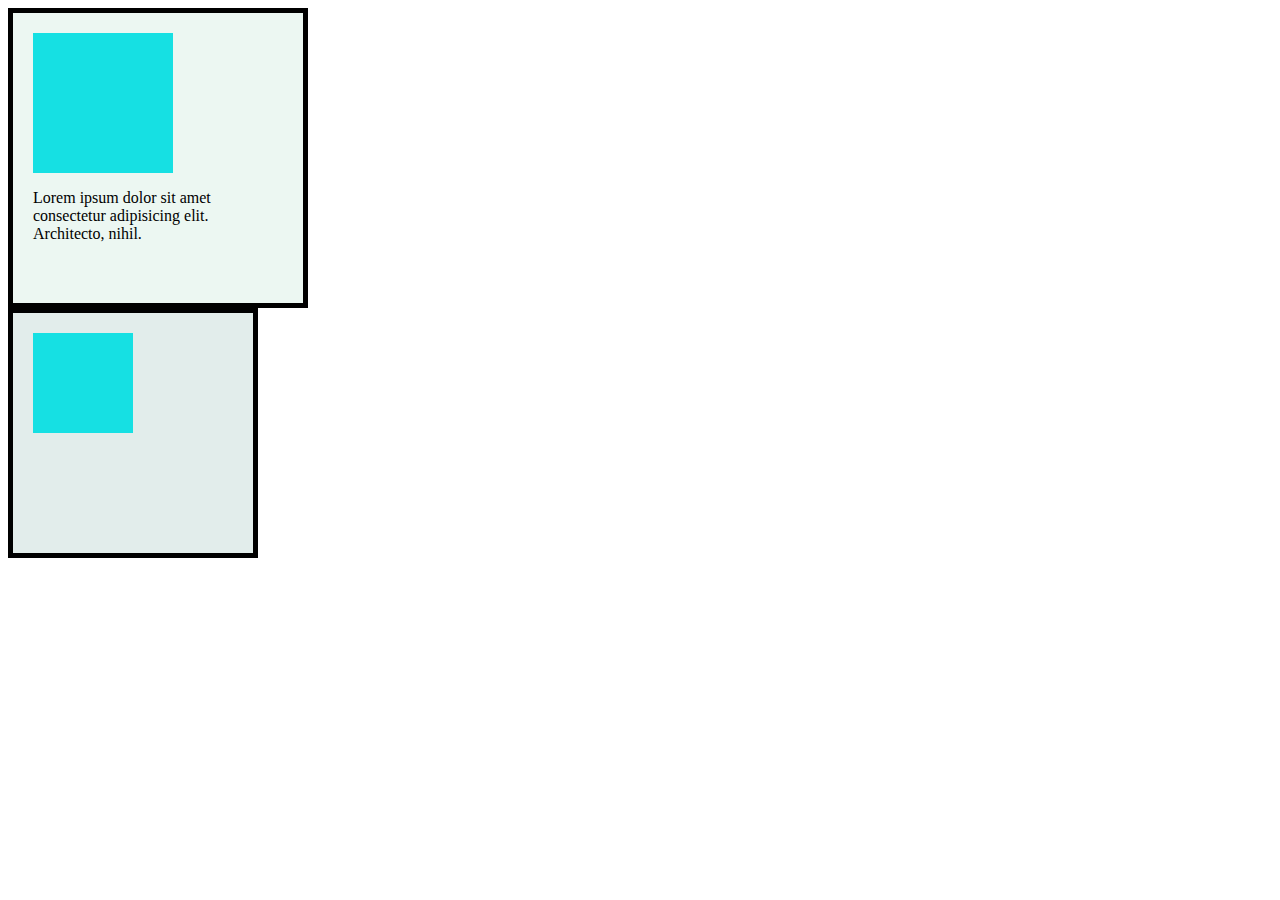
==== index.html @ da123b41 "робота на уроці" ====
<html lang="en">

<head>
    <meta charset="UTF-8" />
    <meta http-equiv="X-UA-Compatible" content="IE=edge" />
    <meta name="viewport" content="width=device-width, initial-scale=1.0" />
    <link rel="stylesheet" href="./css/block.css" />
    <title>Block model</title>
</head>

<body>
    <div class="block block-1">
        <div class="child"></div>
        <p>Lorem ipsum dolor sit amet consectetur adipisicing elit. Architecto, nihil.</p>
    </div>
    <div class="block block-2">
        <div class="child"></div>
    </div>
</body>

</html>
---- css/block.css ----
html{
    box-sizing: border-box;
}

*,
*::after,
*::before{
   box-sizing:inherit; 
   /* box-sizing: border-box; */
}

.block {
    width: 250px;
    height: 250px;
}

.block-1 {
    background-color: rgba(234, 246, 241, 0.897);
    padding: 20px;
    box-sizing: content-box;
    border: 5px solid black;

    /* border-color:black;
    border-style: solid;
    border-radius:5px; */
}

.block-2 {
    background-color: rgb(226, 237, 235);

    padding: 20px;
    /* box-sizing: border-box; */
    border: 5px solid black;

}

.child {
    width: 100px;
    height: 100px;
    background-color: rgb(22, 224, 227);

    padding: 20px;
}
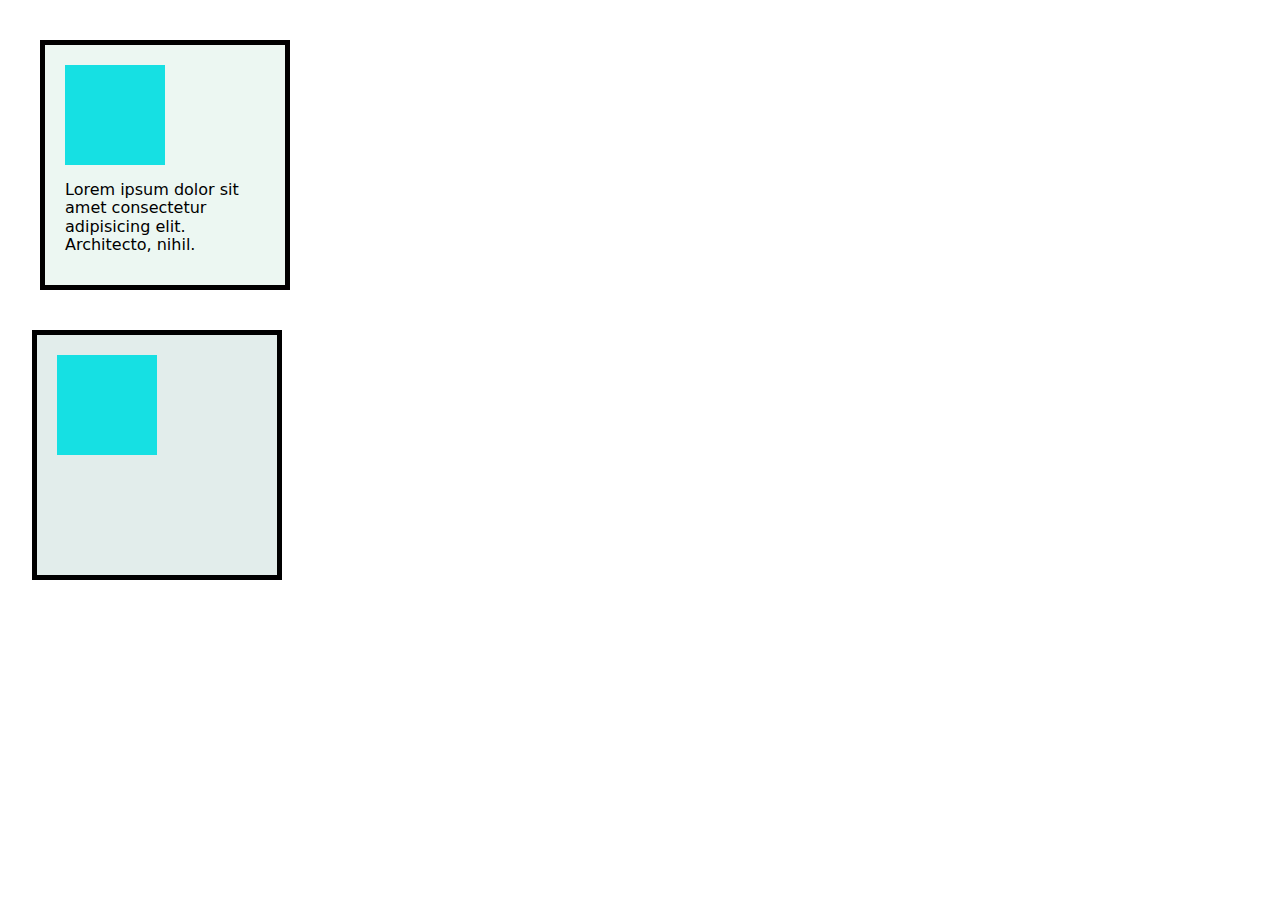
==== commit e0e4e0af: "робота на уроці" ====
--- a/index.html
+++ b/index.html
@@ -4,6 +4,7 @@
     <meta charset="UTF-8" />
     <meta http-equiv="X-UA-Compatible" content="IE=edge" />
     <meta name="viewport" content="width=device-width, initial-scale=1.0" />
+    <link rel="stylesheet" href="https://cdnjs.cloudflare.com/ajax/libs/modern-normalize/1.1.0/modern-normalize.css" />
     <link rel="stylesheet" href="./css/block.css" />
     <title>Block model</title>
 </head>
--- a/css/block.css
+++ b/css/block.css
@@ -1,4 +1,4 @@
-html{
+/* html{
     box-sizing: border-box;
 }
 
@@ -7,22 +7,25 @@
 *::before{
    box-sizing:inherit; 
    /* box-sizing: border-box; */
-}
+/* } */
 
 .block {
     width: 250px;
     height: 250px;
+    /* margin: 20px; */
 }
 
 .block-1 {
     background-color: rgba(234, 246, 241, 0.897);
     padding: 20px;
-    box-sizing: content-box;
+    /* box-sizing: content-box; */
     border: 5px solid black;
+margin: 40px;
 
     /* border-color:black;
     border-style: solid;
     border-radius:5px; */
+    /* border-right: 2px solid red; */
 }
 
 .block-2 {
@@ -31,6 +34,12 @@
     padding: 20px;
     /* box-sizing: border-box; */
     border: 5px solid black;
+
+    margin: 10px 32px;
+    /* margin-top: 10px;
+    margin-bottom: 10px;
+    margin-left: 32px;
+    margin-right: 32px; */
 
 }
 
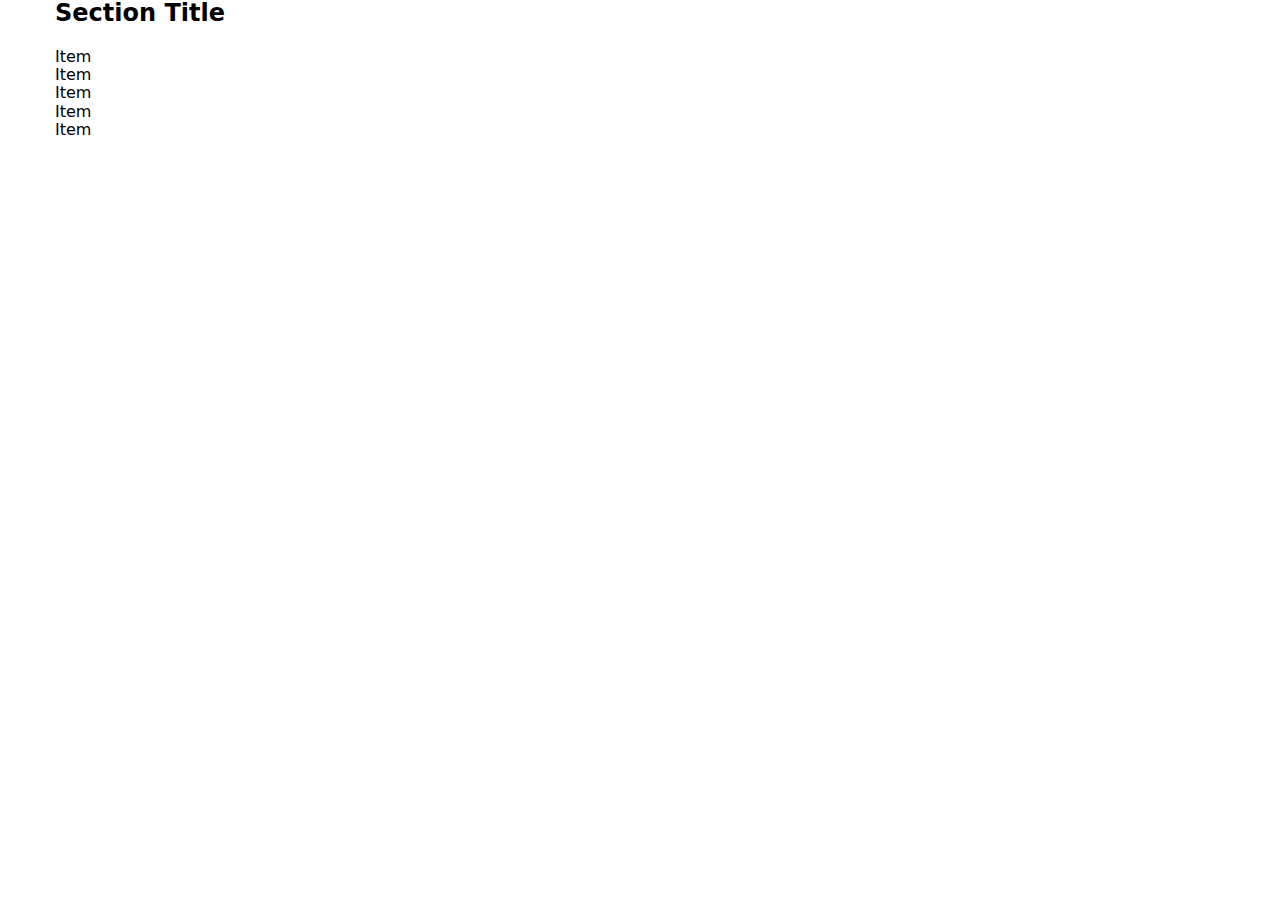
==== commit c627fba8: "для роботи на уроці" ====
--- a/index.html
+++ b/index.html
@@ -1,22 +1,28 @@
+<!DOCTYPE html>
 <html lang="en">
 
 <head>
-    <meta charset="UTF-8" />
-    <meta http-equiv="X-UA-Compatible" content="IE=edge" />
-    <meta name="viewport" content="width=device-width, initial-scale=1.0" />
+    <meta charset="UTF-8">
+    <meta http-equiv="X-UA-Compatible" content="IE=edge">
+    <meta name="viewport" content="width=device-width, initial-scale=1.0">
     <link rel="stylesheet" href="https://cdnjs.cloudflare.com/ajax/libs/modern-normalize/1.1.0/modern-normalize.css" />
-    <link rel="stylesheet" href="./css/block.css" />
-    <title>Block model</title>
+    <link rel="stylesheet" href="./css/style.css">
+    <title>Одиниці вимірювання. Псевдоелементи. Background.</title>
 </head>
 
 <body>
-    <div class="block block-1">
-        <div class="child"></div>
-        <p>Lorem ipsum dolor sit amet consectetur adipisicing elit. Architecto, nihil.</p>
-    </div>
-    <div class="block block-2">
-        <div class="child"></div>
-    </div>
+    <section>
+        <div class="container">
+            <h2 class="section-title">Section Title</h2>
+            <ul class="list services-list">
+                <li class="item services-item">Item</li>
+                <li class="item services-item">Item</li>
+                <li class="item services-item">Item</li>
+                <li class="item services-item">Item</li>
+                <li class="item services-item">Item</li>
+            </ul>
+        </div>
+    </section>
 </body>
 
 </html>--- a/css/style.css
+++ b/css/style.css
@@ -0,0 +1,41 @@
+.container {
+    width: 1200px;
+    padding-left: 15px;
+    padding-right: 15px;
+    margin-left: auto;
+    margin-right: auto;
+}
+
+.section {
+    padding-top: 50px;
+    padding-bottom: 50px;
+}
+
+.list {
+    margin: 0;
+    padding: 0;
+    list-style: none;
+}
+
+a{
+    text-decoration: none;
+}
+
+img {
+    display: block;
+    max-width: 100%;
+    height: auto;
+}
+
+h1,
+h3,
+h2,
+h4,
+h5,
+h6,
+p,
+ul {
+    margin-top: 0;
+}
+
+
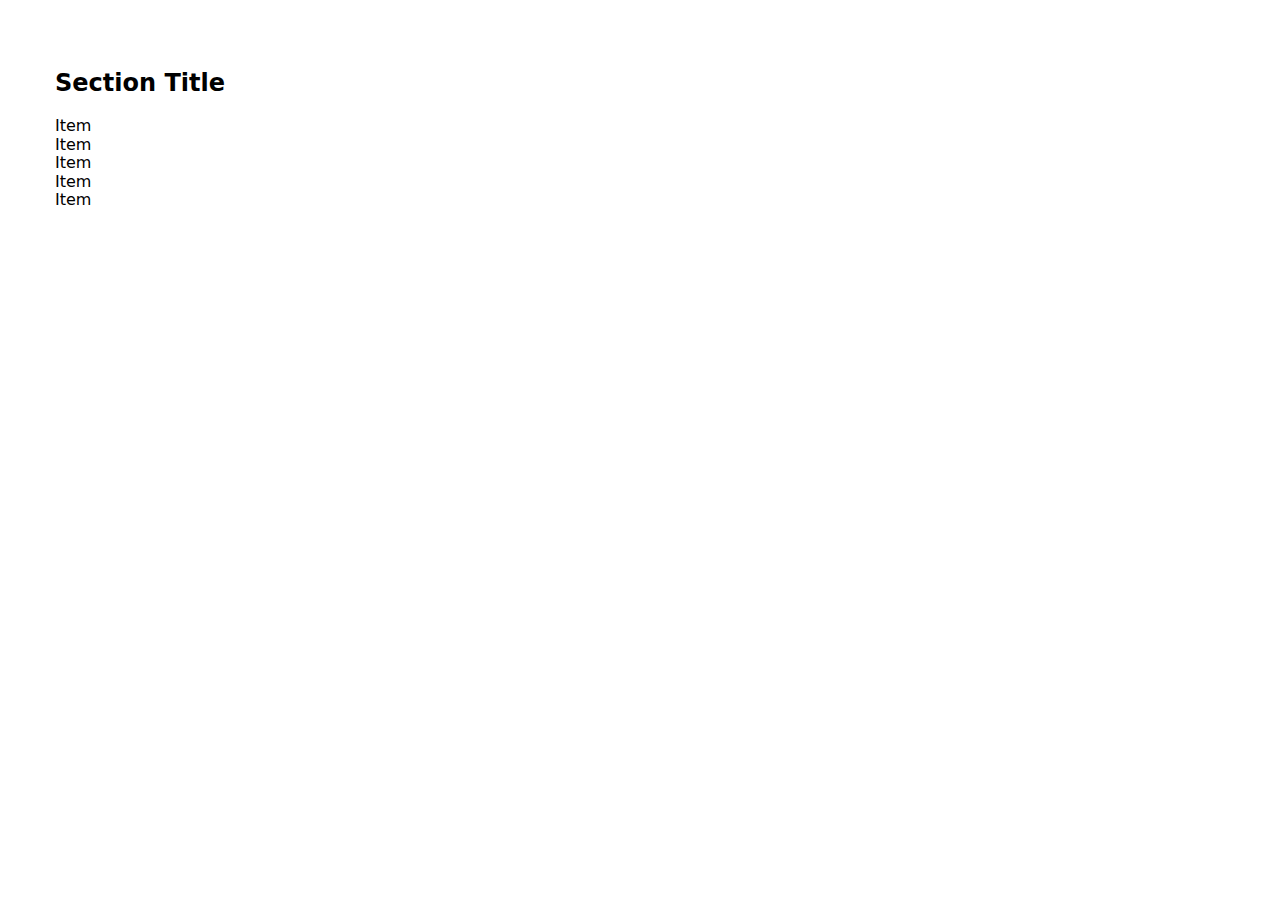
==== commit 9f631e59: "для роботи на уроці" ====
--- a/index.html
+++ b/index.html
@@ -11,7 +11,9 @@
 </head>
 
 <body>
-    <section>
+
+    <!-- Псевдоелементи -->
+    <section class="section">
         <div class="container">
             <h2 class="section-title">Section Title</h2>
             <ul class="list services-list">
--- a/css/style.css
+++ b/css/style.css
@@ -21,21 +21,7 @@
     text-decoration: none;
 }
 
-img {
-    display: block;
-    max-width: 100%;
-    height: auto;
-}
-
-h1,
-h3,
-h2,
-h4,
-h5,
-h6,
-p,
-ul {
-    margin-top: 0;
-}
 
 
+
+
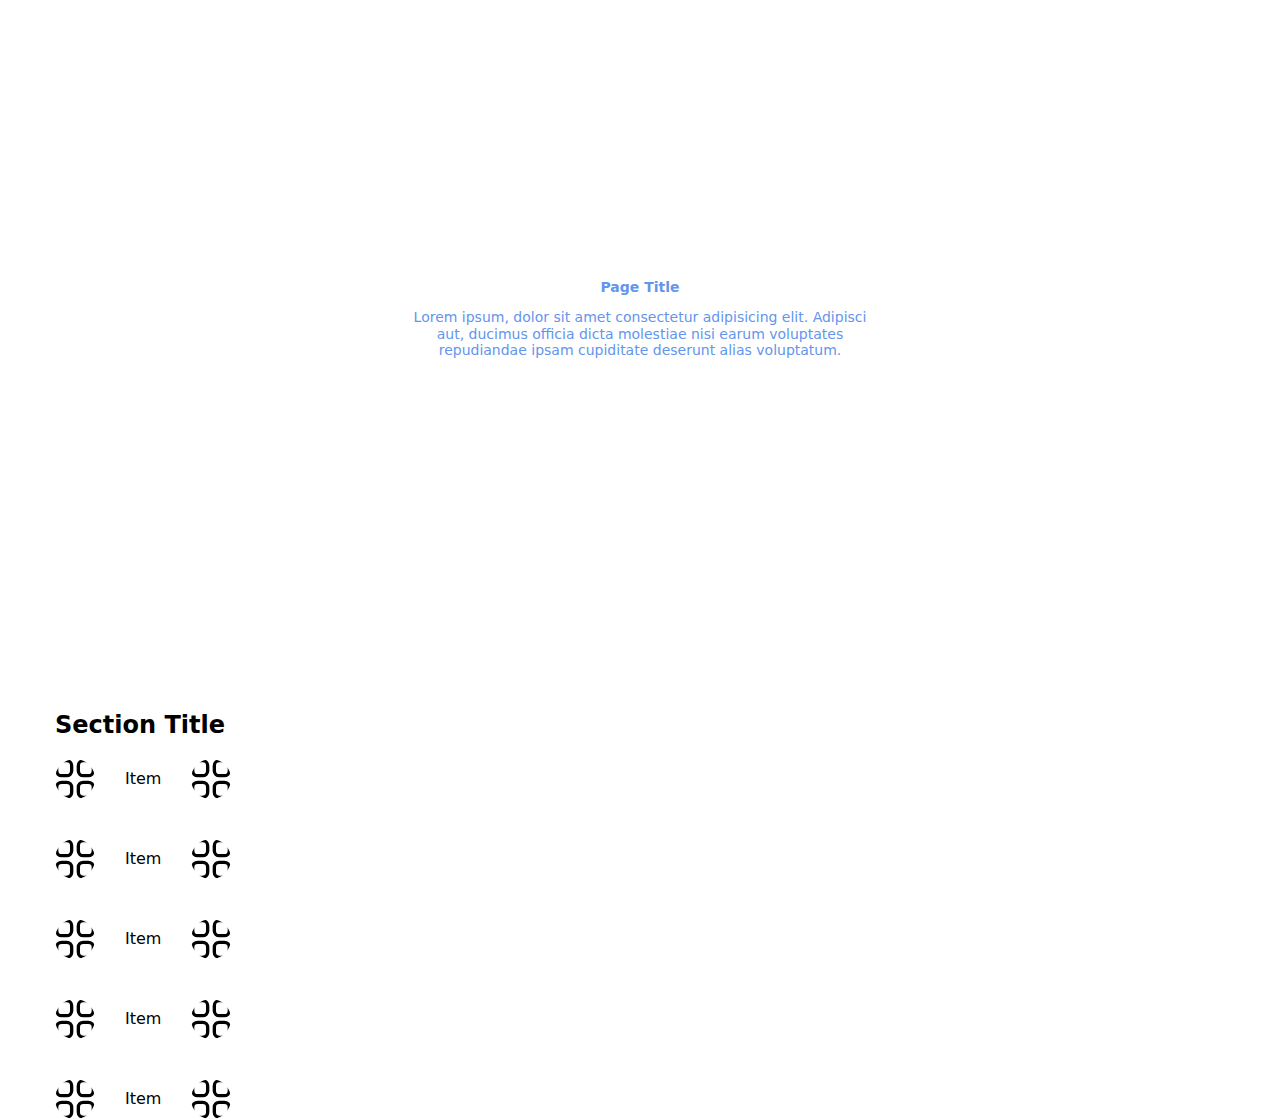
==== commit 086703e3: "для роботи на уроці" ====
--- a/index.html
+++ b/index.html
@@ -11,6 +11,16 @@
 </head>
 
 <body>
+
+    <!--Background  -->
+    <section class="banner">
+        <div class="banner-content">
+            <h1 class="page-title">Page Title</h1>
+            <p class="description">Lorem ipsum, dolor sit amet consectetur adipisicing elit. Adipisci aut, ducimus
+                officia dicta molestiae nisi earum voluptates repudiandae ipsam cupiditate deserunt alias voluptatum.
+            </p>
+        </div>
+    </section>
 
     <!-- Псевдоелементи -->
     <section class="section">
--- a/css/style.css
+++ b/css/style.css
@@ -8,7 +8,7 @@
 
 .section {
     padding-top: 50px;
-    padding-bottom: 50px;
+
 }
 
 .list {
@@ -21,7 +21,74 @@
     text-decoration: none;
 }
 
+/* Background */
+
+.banner {
+    padding: 250px 0;
+}
+
+.banner-content {
+    max-width: 500px;
+    padding: 20px;
+    margin: auto;
+    text-align: center;
+}
+
+.page-title,
+.description {
+    font-size: 14px;
+    color: cornflowerblue;
+}
+
+/* Псевдоелементи */
+
+.services-item{
+    display: flex;
+    align-items: center;
+}
+
+.services-item:not(:last-child){
+    margin-bottom: 40px;
+}
+
+.services-item::before{
+    content: '';
+    background-image: url(../img/free-icon-font-apps-3917618.svg);
+    background-size: contain;
+  display: block;
+  width: 40px;
+  height: 40px;
+
+  margin-right: 30px;
+border-radius: 50%;
+}
+
+.services-item:hover::before{
+    background-color: blue;
+}
+
+
+.services-item::after {
+content: '';
+    background-image: url(../img/free-icon-font-apps-3917618.svg);
+    background-size: contain;
+    display: block;
+    width: 40px;
+    height: 40px;
+
+    margin-left: 30px;
+    border-radius: 50%;
+}
+
+.services-item:hover::after {
+    background-color: teal;
+}
+.services-item:hover{
+    color: red;
+}
 
 
 
 
+
+
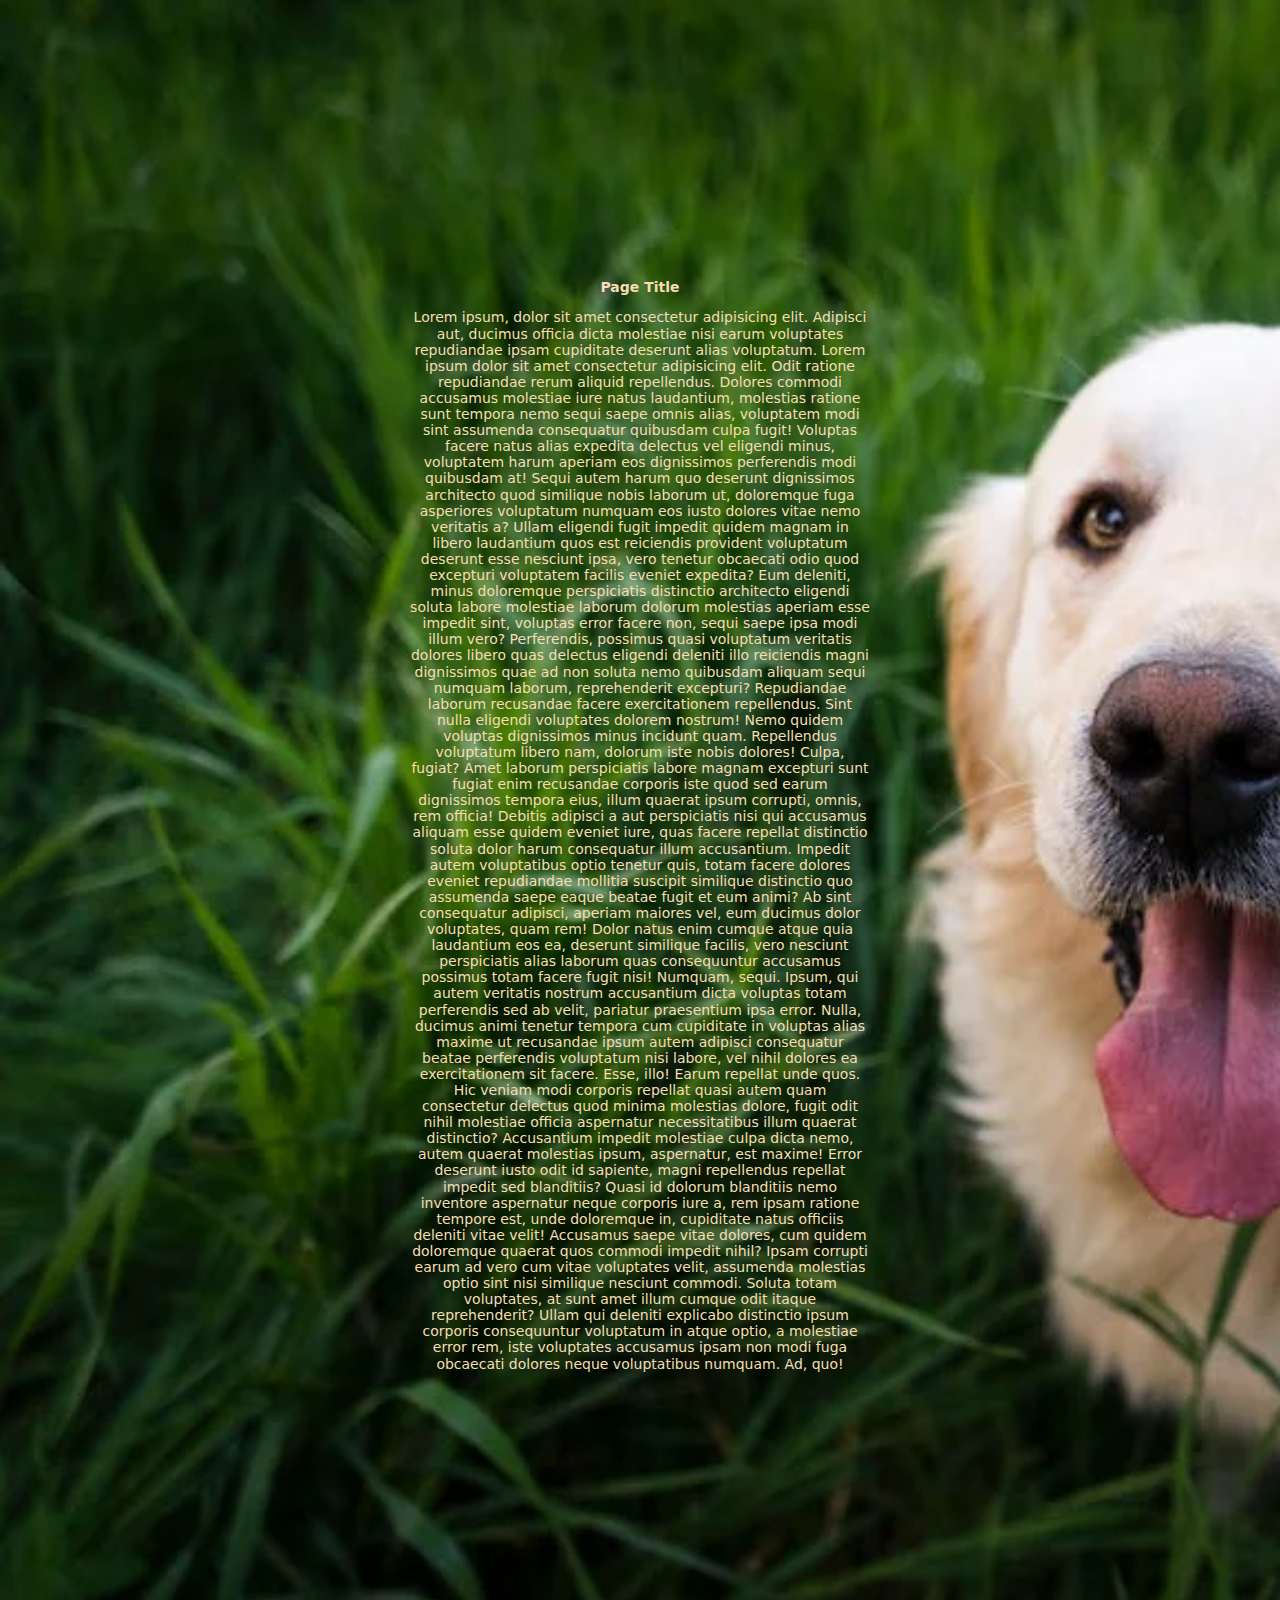
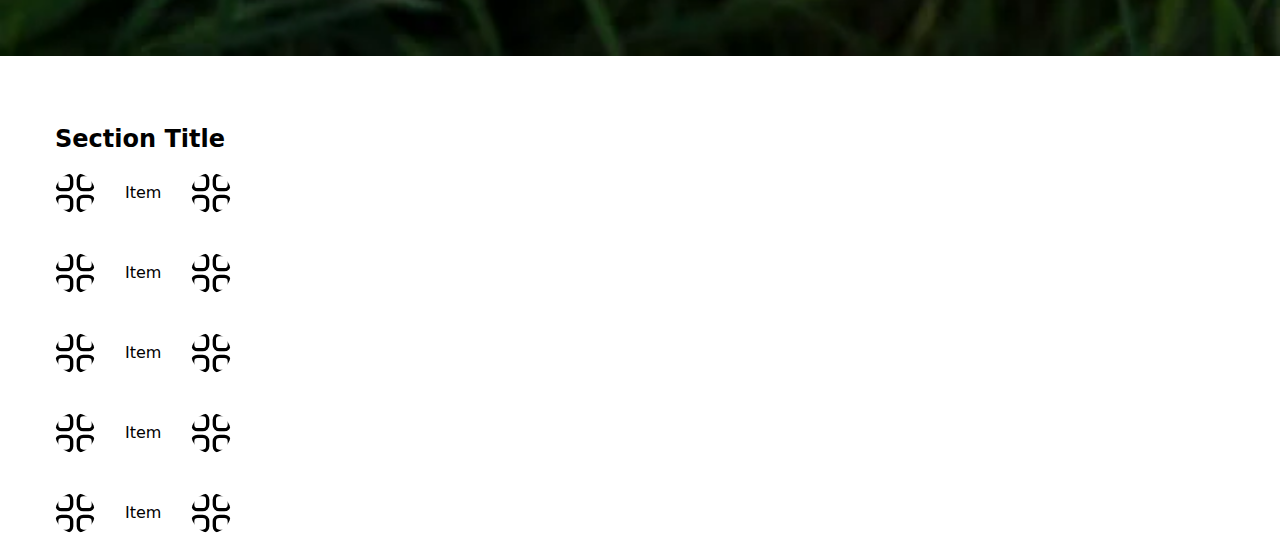
==== commit 840f0ce5: "робота на уроці" ====
--- a/index.html
+++ b/index.html
@@ -18,6 +18,44 @@
             <h1 class="page-title">Page Title</h1>
             <p class="description">Lorem ipsum, dolor sit amet consectetur adipisicing elit. Adipisci aut, ducimus
                 officia dicta molestiae nisi earum voluptates repudiandae ipsam cupiditate deserunt alias voluptatum.
+                Lorem ipsum dolor sit amet consectetur adipisicing elit. Odit ratione repudiandae rerum aliquid
+                repellendus. Dolores commodi accusamus molestiae iure natus laudantium, molestias ratione sunt tempora
+                nemo sequi saepe omnis alias, voluptatem modi sint assumenda consequatur quibusdam culpa fugit! Voluptas
+                facere natus alias expedita delectus vel eligendi minus, voluptatem harum aperiam eos dignissimos
+                perferendis modi quibusdam at! Sequi autem harum quo deserunt dignissimos architecto quod similique
+                nobis laborum ut, doloremque fuga asperiores voluptatum numquam eos iusto dolores vitae nemo veritatis
+                a? Ullam eligendi fugit impedit quidem magnam in libero laudantium quos est reiciendis provident
+                voluptatum deserunt esse nesciunt ipsa, vero tenetur obcaecati odio quod excepturi voluptatem facilis
+                eveniet expedita? Eum deleniti, minus doloremque perspiciatis distinctio architecto eligendi soluta
+                labore molestiae laborum dolorum molestias aperiam esse impedit sint, voluptas error facere non, sequi
+                saepe ipsa modi illum vero? Perferendis, possimus quasi voluptatum veritatis dolores libero quas
+                delectus eligendi deleniti illo reiciendis magni dignissimos quae ad non soluta nemo quibusdam aliquam
+                sequi numquam laborum, reprehenderit excepturi? Repudiandae laborum recusandae facere exercitationem
+                repellendus. Sint nulla eligendi voluptates dolorem nostrum! Nemo quidem voluptas dignissimos minus
+                incidunt quam. Repellendus voluptatum libero nam, dolorum iste nobis dolores! Culpa, fugiat? Amet
+                laborum perspiciatis labore magnam excepturi sunt fugiat enim recusandae corporis iste quod sed earum
+                dignissimos tempora eius, illum quaerat ipsum corrupti, omnis, rem officia! Debitis adipisci a aut
+                perspiciatis nisi qui accusamus aliquam esse quidem eveniet iure, quas facere repellat distinctio soluta
+                dolor harum consequatur illum accusantium. Impedit autem voluptatibus optio tenetur quis, totam facere
+                dolores eveniet repudiandae mollitia suscipit similique distinctio quo assumenda saepe eaque beatae
+                fugit et eum animi? Ab sint consequatur adipisci, aperiam maiores vel, eum ducimus dolor voluptates,
+                quam rem! Dolor natus enim cumque atque quia laudantium eos ea, deserunt similique facilis, vero
+                nesciunt perspiciatis alias laborum quas consequuntur accusamus possimus totam facere fugit nisi!
+                Numquam, sequi. Ipsum, qui autem veritatis nostrum accusantium dicta voluptas totam perferendis sed ab
+                velit, pariatur praesentium ipsa error. Nulla, ducimus animi tenetur tempora cum cupiditate in voluptas
+                alias maxime ut recusandae ipsum autem adipisci consequatur beatae perferendis voluptatum nisi labore,
+                vel nihil dolores ea exercitationem sit facere. Esse, illo! Earum repellat unde quos. Hic veniam modi
+                corporis repellat quasi autem quam consectetur delectus quod minima molestias dolore, fugit odit nihil
+                molestiae officia aspernatur necessitatibus illum quaerat distinctio? Accusantium impedit molestiae
+                culpa dicta nemo, autem quaerat molestias ipsum, aspernatur, est maxime! Error deserunt iusto odit id
+                sapiente, magni repellendus repellat impedit sed blanditiis? Quasi id dolorum blanditiis nemo inventore
+                aspernatur neque corporis iure a, rem ipsam ratione tempore est, unde doloremque in, cupiditate natus
+                officiis deleniti vitae velit! Accusamus saepe vitae dolores, cum quidem doloremque quaerat quos commodi
+                impedit nihil? Ipsam corrupti earum ad vero cum vitae voluptates velit, assumenda molestias optio sint
+                nisi similique nesciunt commodi. Soluta totam voluptates, at sunt amet illum cumque odit itaque
+                reprehenderit? Ullam qui deleniti explicabo distinctio ipsum corporis consequuntur voluptatum in atque
+                optio, a molestiae error rem, iste voluptates accusamus ipsam non modi fuga obcaecati dolores neque
+                voluptatibus numquam. Ad, quo!
             </p>
         </div>
     </section>
--- a/css/style.css
+++ b/css/style.css
@@ -8,7 +8,6 @@
 
 .section {
     padding-top: 50px;
-
 }
 
 .list {
@@ -17,14 +16,27 @@
     list-style: none;
 }
 
-a{
+a {
     text-decoration: none;
 }
 
 /* Background */
 
 .banner {
+    margin-left: auto;
+    margin-right: auto;
+    max-width: 1600px;
+    /* height: 760px; */
     padding: 250px 0;
+    /* background-color: antiquewhite; */
+    /* background-image: url(../img/flower.jpg); */
+    background-image: url(../img/pexels-photo-92380.webp);
+    /* background-repeat: no-repeat; */
+    /* background-repeat: repeat-y; */
+    /* background-size: contain; */
+    background-size: cover;
+
+    background-color: antiquewhite;
 }
 
 .banner-content {
@@ -37,39 +49,38 @@
 .page-title,
 .description {
     font-size: 14px;
-    color: cornflowerblue;
+    color: wheat;
 }
 
 /* Псевдоелементи */
 
-.services-item{
+.services-item {
     display: flex;
     align-items: center;
 }
 
-.services-item:not(:last-child){
+.services-item:not(:last-child) {
     margin-bottom: 40px;
 }
 
-.services-item::before{
+.services-item::before {
     content: '';
     background-image: url(../img/free-icon-font-apps-3917618.svg);
     background-size: contain;
-  display: block;
-  width: 40px;
-  height: 40px;
+    display: block;
+    width: 40px;
+    height: 40px;
 
-  margin-right: 30px;
-border-radius: 50%;
+    margin-right: 30px;
+    border-radius: 50%;
 }
 
-.services-item:hover::before{
+.services-item:hover::before {
     background-color: blue;
 }
 
-
 .services-item::after {
-content: '';
+    content: '';
     background-image: url(../img/free-icon-font-apps-3917618.svg);
     background-size: contain;
     display: block;
@@ -83,12 +94,6 @@
 .services-item:hover::after {
     background-color: teal;
 }
-.services-item:hover{
+.services-item:hover {
     color: red;
 }
-
-
-
-
-
-
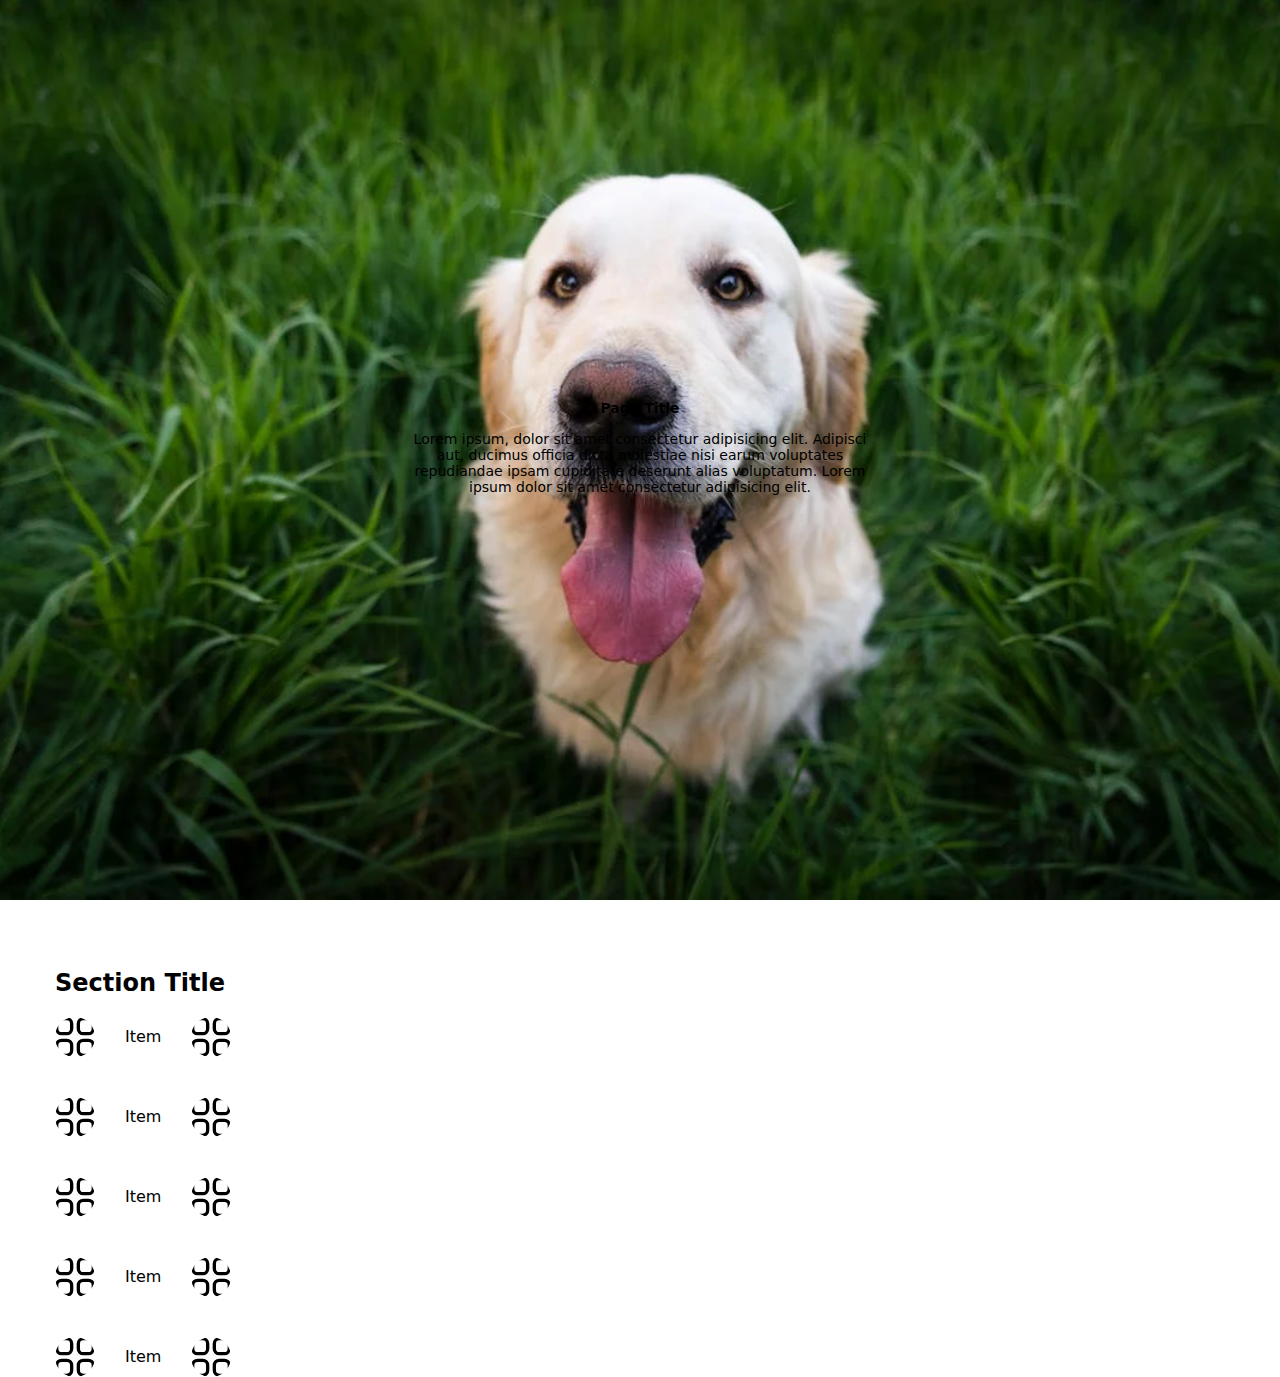
==== commit 2c1fda75: "робота на уроці" ====
--- a/index.html
+++ b/index.html
@@ -18,44 +18,7 @@
             <h1 class="page-title">Page Title</h1>
             <p class="description">Lorem ipsum, dolor sit amet consectetur adipisicing elit. Adipisci aut, ducimus
                 officia dicta molestiae nisi earum voluptates repudiandae ipsam cupiditate deserunt alias voluptatum.
-                Lorem ipsum dolor sit amet consectetur adipisicing elit. Odit ratione repudiandae rerum aliquid
-                repellendus. Dolores commodi accusamus molestiae iure natus laudantium, molestias ratione sunt tempora
-                nemo sequi saepe omnis alias, voluptatem modi sint assumenda consequatur quibusdam culpa fugit! Voluptas
-                facere natus alias expedita delectus vel eligendi minus, voluptatem harum aperiam eos dignissimos
-                perferendis modi quibusdam at! Sequi autem harum quo deserunt dignissimos architecto quod similique
-                nobis laborum ut, doloremque fuga asperiores voluptatum numquam eos iusto dolores vitae nemo veritatis
-                a? Ullam eligendi fugit impedit quidem magnam in libero laudantium quos est reiciendis provident
-                voluptatum deserunt esse nesciunt ipsa, vero tenetur obcaecati odio quod excepturi voluptatem facilis
-                eveniet expedita? Eum deleniti, minus doloremque perspiciatis distinctio architecto eligendi soluta
-                labore molestiae laborum dolorum molestias aperiam esse impedit sint, voluptas error facere non, sequi
-                saepe ipsa modi illum vero? Perferendis, possimus quasi voluptatum veritatis dolores libero quas
-                delectus eligendi deleniti illo reiciendis magni dignissimos quae ad non soluta nemo quibusdam aliquam
-                sequi numquam laborum, reprehenderit excepturi? Repudiandae laborum recusandae facere exercitationem
-                repellendus. Sint nulla eligendi voluptates dolorem nostrum! Nemo quidem voluptas dignissimos minus
-                incidunt quam. Repellendus voluptatum libero nam, dolorum iste nobis dolores! Culpa, fugiat? Amet
-                laborum perspiciatis labore magnam excepturi sunt fugiat enim recusandae corporis iste quod sed earum
-                dignissimos tempora eius, illum quaerat ipsum corrupti, omnis, rem officia! Debitis adipisci a aut
-                perspiciatis nisi qui accusamus aliquam esse quidem eveniet iure, quas facere repellat distinctio soluta
-                dolor harum consequatur illum accusantium. Impedit autem voluptatibus optio tenetur quis, totam facere
-                dolores eveniet repudiandae mollitia suscipit similique distinctio quo assumenda saepe eaque beatae
-                fugit et eum animi? Ab sint consequatur adipisci, aperiam maiores vel, eum ducimus dolor voluptates,
-                quam rem! Dolor natus enim cumque atque quia laudantium eos ea, deserunt similique facilis, vero
-                nesciunt perspiciatis alias laborum quas consequuntur accusamus possimus totam facere fugit nisi!
-                Numquam, sequi. Ipsum, qui autem veritatis nostrum accusantium dicta voluptas totam perferendis sed ab
-                velit, pariatur praesentium ipsa error. Nulla, ducimus animi tenetur tempora cum cupiditate in voluptas
-                alias maxime ut recusandae ipsum autem adipisci consequatur beatae perferendis voluptatum nisi labore,
-                vel nihil dolores ea exercitationem sit facere. Esse, illo! Earum repellat unde quos. Hic veniam modi
-                corporis repellat quasi autem quam consectetur delectus quod minima molestias dolore, fugit odit nihil
-                molestiae officia aspernatur necessitatibus illum quaerat distinctio? Accusantium impedit molestiae
-                culpa dicta nemo, autem quaerat molestias ipsum, aspernatur, est maxime! Error deserunt iusto odit id
-                sapiente, magni repellendus repellat impedit sed blanditiis? Quasi id dolorum blanditiis nemo inventore
-                aspernatur neque corporis iure a, rem ipsam ratione tempore est, unde doloremque in, cupiditate natus
-                officiis deleniti vitae velit! Accusamus saepe vitae dolores, cum quidem doloremque quaerat quos commodi
-                impedit nihil? Ipsam corrupti earum ad vero cum vitae voluptates velit, assumenda molestias optio sint
-                nisi similique nesciunt commodi. Soluta totam voluptates, at sunt amet illum cumque odit itaque
-                reprehenderit? Ullam qui deleniti explicabo distinctio ipsum corporis consequuntur voluptatum in atque
-                optio, a molestiae error rem, iste voluptates accusamus ipsam non modi fuga obcaecati dolores neque
-                voluptatibus numquam. Ad, quo!
+                Lorem ipsum dolor sit amet consectetur adipisicing elit.
             </p>
         </div>
     </section>
@@ -75,4 +38,5 @@
     </section>
 </body>
 
-</html>+</html>
+</section>--- a/css/style.css
+++ b/css/style.css
@@ -1,3 +1,4 @@
+
 .container {
     width: 1200px;
     padding-left: 15px;
@@ -8,12 +9,14 @@
 
 .section {
     padding-top: 50px;
+    
 }
 
 .list {
     margin: 0;
     padding: 0;
     list-style: none;
+  
 }
 
 a {
@@ -25,16 +28,25 @@
 .banner {
     margin-left: auto;
     margin-right: auto;
+
     max-width: 1600px;
     /* height: 760px; */
-    padding: 250px 0;
-    /* background-color: antiquewhite; */
+    height: 100vh;
+
+    display: flex;
+    align-items: center;
+    justify-content: center;
+
+    /* padding: 250px 0; */
+
     /* background-image: url(../img/flower.jpg); */
     background-image: url(../img/pexels-photo-92380.webp);
-    /* background-repeat: no-repeat; */
+    background-repeat: no-repeat;
     /* background-repeat: repeat-y; */
     /* background-size: contain; */
     background-size: cover;
+    background-position: center;
+    background-attachment: fixed;
 
     background-color: antiquewhite;
 }
@@ -49,7 +61,7 @@
 .page-title,
 .description {
     font-size: 14px;
-    color: wheat;
+    color: black;
 }
 
 /* Псевдоелементи */
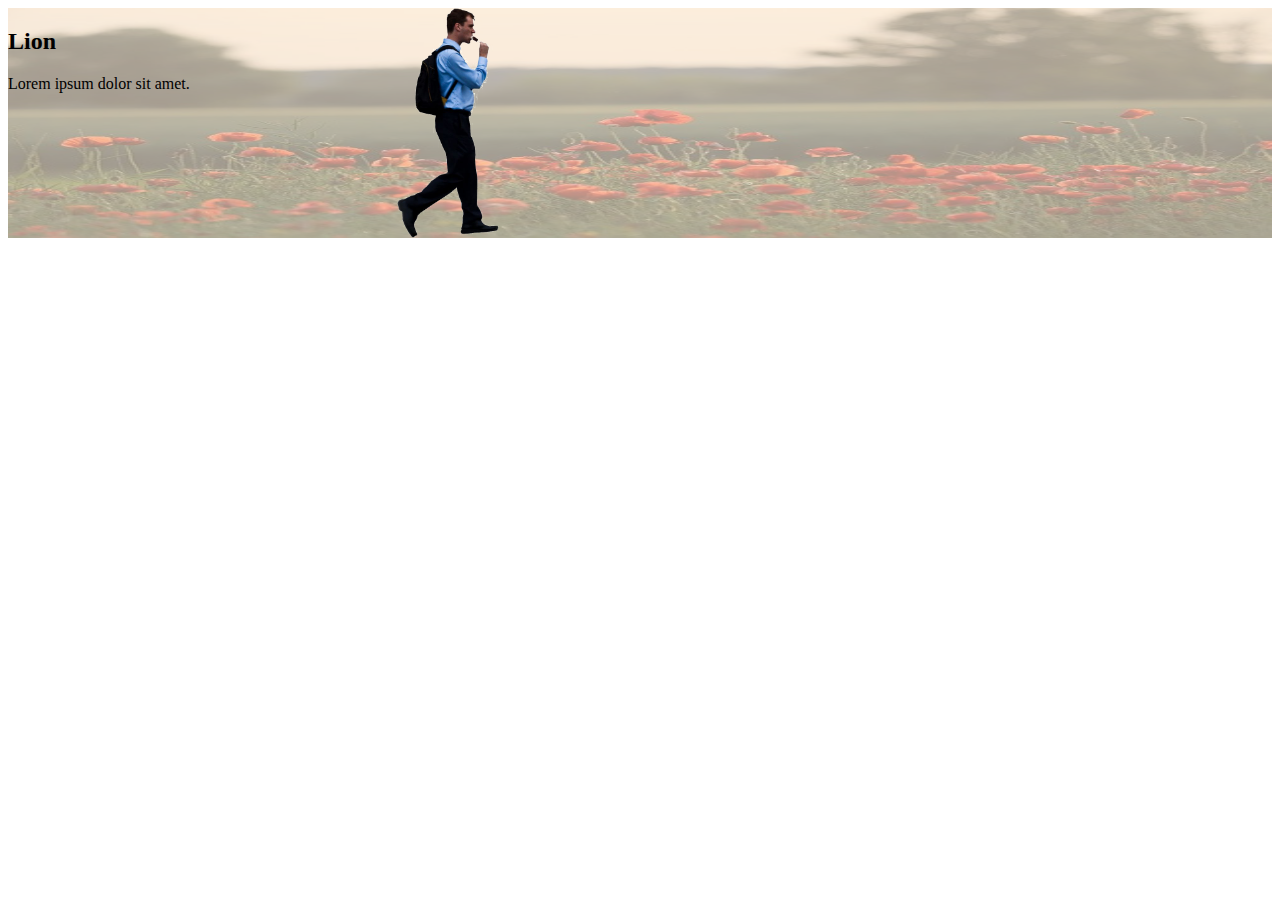
==== commit fa1d1baf: "робота на уроцы" ====
--- a/index.html
+++ b/index.html
@@ -3,40 +3,21 @@
 
 <head>
     <meta charset="UTF-8">
-    <meta http-equiv="X-UA-Compatible" content="IE=edge">
     <meta name="viewport" content="width=device-width, initial-scale=1.0">
-    <link rel="stylesheet" href="https://cdnjs.cloudflare.com/ajax/libs/modern-normalize/1.1.0/modern-normalize.css" />
-    <link rel="stylesheet" href="./css/style.css">
-    <title>Одиниці вимірювання. Псевдоелементи. Background.</title>
+    <link rel="stylesheet" href="./styles.css">
+    <title>Position absolute</title>
 </head>
 
 <body>
-
-    <!--Background  -->
-    <section class="banner">
-        <div class="banner-content">
-            <h1 class="page-title">Page Title</h1>
-            <p class="description">Lorem ipsum, dolor sit amet consectetur adipisicing elit. Adipisci aut, ducimus
-                officia dicta molestiae nisi earum voluptates repudiandae ipsam cupiditate deserunt alias voluptatum.
-                Lorem ipsum dolor sit amet consectetur adipisicing elit.
-            </p>
+    <div class="box">
+        <div class="img-wrap">
+            <img class="img" src="./img/spaces.jpeg" width="200px" alt="">
         </div>
-    </section>
-
-    <!-- Псевдоелементи -->
-    <section class="section">
-        <div class="container">
-            <h2 class="section-title">Section Title</h2>
-            <ul class="list services-list">
-                <li class="item services-item">Item</li>
-                <li class="item services-item">Item</li>
-                <li class="item services-item">Item</li>
-                <li class="item services-item">Item</li>
-                <li class="item services-item">Item</li>
-            </ul>
+        <div class="content">
+            <h2>Lion</h2>
+            <p>Lorem ipsum dolor sit amet.</p>
         </div>
-    </section>
+    </div>
 </body>
 
-</html>
-</section>+</html>--- a/styles.css
+++ b/styles.css
@@ -0,0 +1,40 @@
+
+img {
+    display: block;
+    max-width: 100%;
+    height: auto;
+}
+
+.box {
+    position: relative;
+
+}
+
+.box::before {
+    position: absolute;
+    right: -325px;
+    content: " ";
+    display: block;
+    background-image: url(./img/man.webp);
+    width: 100%;
+    height: 100%;
+    background-repeat: no-repeat;
+    background-size: contain;
+    z-index: 2;
+}
+
+.img {
+    object-fit: fill;
+    object-position: top;
+    width: 100%;
+    height: 230px;
+}
+
+.content {
+    position: absolute;
+    top: 0;
+    width: 100%;
+    height: 100%;
+    background-color: rgba(250, 235, 215, 0.628);
+    z-index: 1;
+}